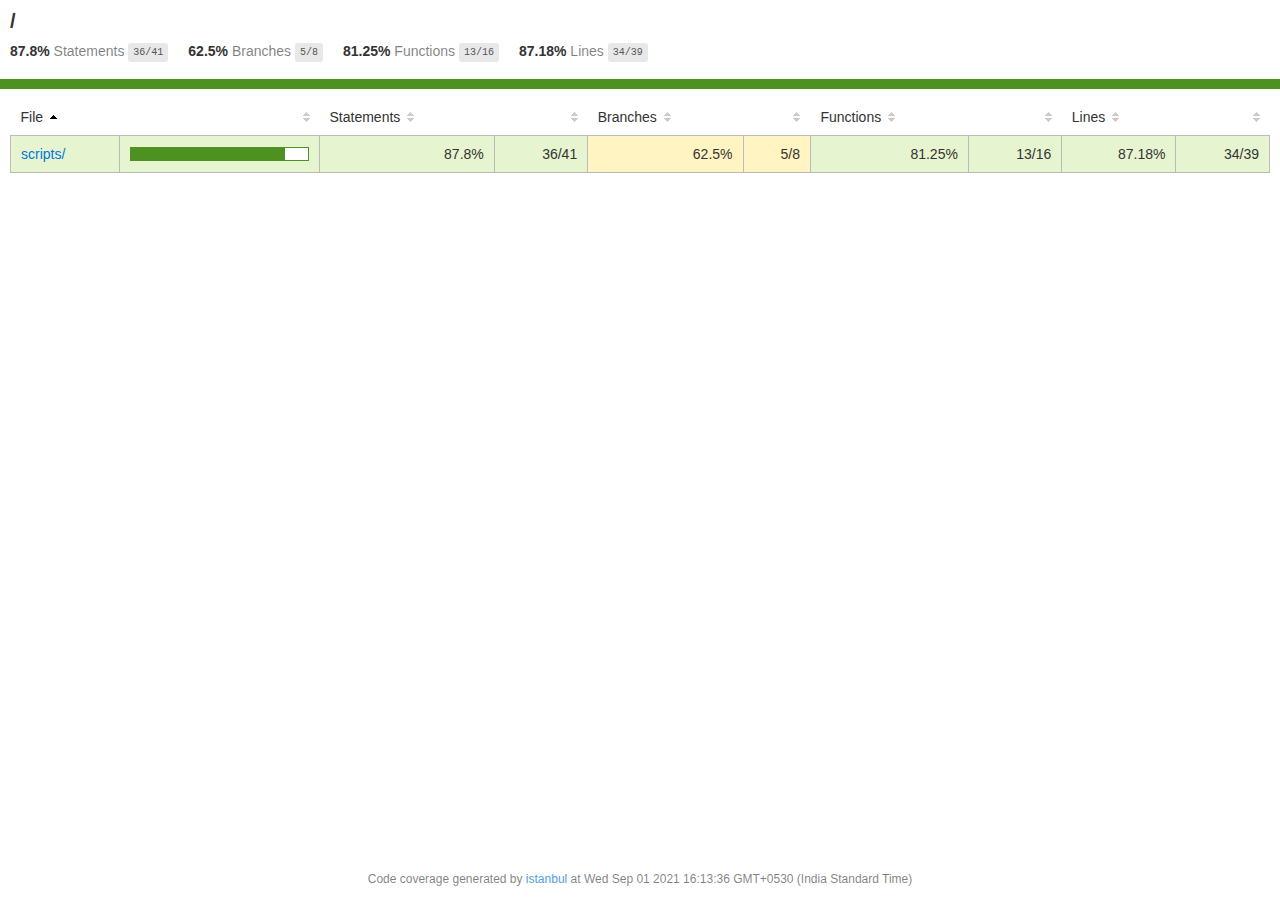
==== coverage/index.html @ 161e3f64 "miro-freshdesk integration basic" ====
<!doctype html>
<html lang="en">
<head>
    <title>Code coverage report for All files</title>
    <meta charset="utf-8" />
    <link rel="stylesheet" href="prettify.css" />
    <link rel="stylesheet" href="base.css" />
    <meta name="viewport" content="width=device-width, initial-scale=1">
    <style type='text/css'>
        .coverage-summary .sorter {
            background-image: url(sort-arrow-sprite.png);
        }
    </style>
</head>
<body>
<div class='wrapper'>
  <div class='pad1'>
    <h1>
      /
    </h1>
    <div class='clearfix'>
      <div class='fl pad1y space-right2'>
        <span class="strong">87.8% </span>
        <span class="quiet">Statements</span>
        <span class='fraction'>36/41</span>
      </div>
      <div class='fl pad1y space-right2'>
        <span class="strong">62.5% </span>
        <span class="quiet">Branches</span>
        <span class='fraction'>5/8</span>
      </div>
      <div class='fl pad1y space-right2'>
        <span class="strong">81.25% </span>
        <span class="quiet">Functions</span>
        <span class='fraction'>13/16</span>
      </div>
      <div class='fl pad1y space-right2'>
        <span class="strong">87.18% </span>
        <span class="quiet">Lines</span>
        <span class='fraction'>34/39</span>
      </div>
    </div>
  </div>
  <div class='status-line high'></div>
<div class="pad1">
<table class="coverage-summary">
<thead>
<tr>
   <th data-col="file" data-fmt="html" data-html="true" class="file">File</th>
   <th data-col="pic" data-type="number" data-fmt="html" data-html="true" class="pic"></th>
   <th data-col="statements" data-type="number" data-fmt="pct" class="pct">Statements</th>
   <th data-col="statements_raw" data-type="number" data-fmt="html" class="abs"></th>
   <th data-col="branches" data-type="number" data-fmt="pct" class="pct">Branches</th>
   <th data-col="branches_raw" data-type="number" data-fmt="html" class="abs"></th>
   <th data-col="functions" data-type="number" data-fmt="pct" class="pct">Functions</th>
   <th data-col="functions_raw" data-type="number" data-fmt="html" class="abs"></th>
   <th data-col="lines" data-type="number" data-fmt="pct" class="pct">Lines</th>
   <th data-col="lines_raw" data-type="number" data-fmt="html" class="abs"></th>
</tr>
</thead>
<tbody><tr>
	<td class="file high" data-value="scripts/"><a href="scripts/index.html">scripts/</a></td>
	<td data-value="87.8" class="pic high"><div class="chart"><div class="cover-fill" style="width: 87%;"></div><div class="cover-empty" style="width:13%;"></div></div></td>
	<td data-value="87.8" class="pct high">87.8%</td>
	<td data-value="41" class="abs high">36/41</td>
	<td data-value="62.5" class="pct medium">62.5%</td>
	<td data-value="8" class="abs medium">5/8</td>
	<td data-value="81.25" class="pct high">81.25%</td>
	<td data-value="16" class="abs high">13/16</td>
	<td data-value="87.18" class="pct high">87.18%</td>
	<td data-value="39" class="abs high">34/39</td>
	</tr>

</tbody>
</table>
</div><div class='push'></div><!-- for sticky footer -->
</div><!-- /wrapper -->
<div class='footer quiet pad2 space-top1 center small'>
  Code coverage
  generated by <a href="http://istanbul-js.org/" target="_blank">istanbul</a> at Wed Sep 01 2021 16:13:36 GMT+0530 (India Standard Time)
</div>
</div>
<script src="prettify.js"></script>
<script>
window.onload = function () {
        if (typeof prettyPrint === 'function') {
            prettyPrint();
        }
};
</script>
<script src="sorter.js"></script>
</body>
</html>
---- coverage/prettify.css ----
.pln{color:#000}@media screen{.str{color:#080}.kwd{color:#008}.com{color:#800}.typ{color:#606}.lit{color:#066}.pun,.opn,.clo{color:#660}.tag{color:#008}.atn{color:#606}.atv{color:#080}.dec,.var{color:#606}.fun{color:red}}@media print,projection{.str{color:#060}.kwd{color:#006;font-weight:bold}.com{color:#600;font-style:italic}.typ{color:#404;font-weight:bold}.lit{color:#044}.pun,.opn,.clo{color:#440}.tag{color:#006;font-weight:bold}.atn{color:#404}.atv{color:#060}}pre.prettyprint{padding:2px;border:1px solid #888}ol.linenums{margin-top:0;margin-bottom:0}li.L0,li.L1,li.L2,li.L3,li.L5,li.L6,li.L7,li.L8{list-style-type:none}li.L1,li.L3,li.L5,li.L7,li.L9{background:#eee}
---- coverage/base.css ----
body, html {
  margin:0; padding: 0;
  height: 100%;
}
body {
    font-family: Helvetica Neue, Helvetica, Arial;
    font-size: 14px;
    color:#333;
}
.small { font-size: 12px; }
*, *:after, *:before {
  -webkit-box-sizing:border-box;
     -moz-box-sizing:border-box;
          box-sizing:border-box;
  }
h1 { font-size: 20px; margin: 0;}
h2 { font-size: 14px; }
pre {
    font: 12px/1.4 Consolas, "Liberation Mono", Menlo, Courier, monospace;
    margin: 0;
    padding: 0;
    -moz-tab-size: 2;
    -o-tab-size:  2;
    tab-size: 2;
}
a { color:#0074D9; text-decoration:none; }
a:hover { text-decoration:underline; }
.strong { font-weight: bold; }
.space-top1 { padding: 10px 0 0 0; }
.pad2y { padding: 20px 0; }
.pad1y { padding: 10px 0; }
.pad2x { padding: 0 20px; }
.pad2 { padding: 20px; }
.pad1 { padding: 10px; }
.space-left2 { padding-left:55px; }
.space-right2 { padding-right:20px; }
.center { text-align:center; }
.clearfix { display:block; }
.clearfix:after {
  content:'';
  display:block;
  height:0;
  clear:both;
  visibility:hidden;
  }
.fl { float: left; }
@media only screen and (max-width:640px) {
  .col3 { width:100%; max-width:100%; }
  .hide-mobile { display:none!important; }
}

.quiet {
  color: #7f7f7f;
  color: rgba(0,0,0,0.5);
}
.quiet a { opacity: 0.7; }

.fraction {
  font-family: Consolas, 'Liberation Mono', Menlo, Courier, monospace;
  font-size: 10px;
  color: #555;
  background: #E8E8E8;
  padding: 4px 5px;
  border-radius: 3px;
  vertical-align: middle;
}

div.path a:link, div.path a:visited { color: #333; }
table.coverage {
  border-collapse: collapse;
  margin: 10px 0 0 0;
  padding: 0;
}

table.coverage td {
  margin: 0;
  padding: 0;
  vertical-align: top;
}
table.coverage td.line-count {
    text-align: right;
    padding: 0 5px 0 20px;
}
table.coverage td.line-coverage {
    text-align: right;
    padding-right: 10px;
    min-width:20px;
}

table.coverage td span.cline-any {
    display: inline-block;
    padding: 0 5px;
    width: 100%;
}
.missing-if-branch {
    display: inline-block;
    margin-right: 5px;
    border-radius: 3px;
    position: relative;
    padding: 0 4px;
    background: #333;
    color: yellow;
}

.skip-if-branch {
    display: none;
    margin-right: 10px;
    position: relative;
    padding: 0 4px;
    background: #ccc;
    color: white;
}
.missing-if-branch .typ, .skip-if-branch .typ {
    color: inherit !important;
}
.coverage-summary {
  border-collapse: collapse;
  width: 100%;
}
.coverage-summary tr { border-bottom: 1px solid #bbb; }
.keyline-all { border: 1px solid #ddd; }
.coverage-summary td, .coverage-summary th { padding: 10px; }
.coverage-summary tbody { border: 1px solid #bbb; }
.coverage-summary td { border-right: 1px solid #bbb; }
.coverage-summary td:last-child { border-right: none; }
.coverage-summary th {
  text-align: left;
  font-weight: normal;
  white-space: nowrap;
}
.coverage-summary th.file { border-right: none !important; }
.coverage-summary th.pct { }
.coverage-summary th.pic,
.coverage-summary th.abs,
.coverage-summary td.pct,
.coverage-summary td.abs { text-align: right; }
.coverage-summary td.file { white-space: nowrap;  }
.coverage-summary td.pic { min-width: 120px !important;  }
.coverage-summary tfoot td { }

.coverage-summary .sorter {
    height: 10px;
    width: 7px;
    display: inline-block;
    margin-left: 0.5em;
    background: url(sort-arrow-sprite.png) no-repeat scroll 0 0 transparent;
}
.coverage-summary .sorted .sorter {
    background-position: 0 -20px;
}
.coverage-summary .sorted-desc .sorter {
    background-position: 0 -10px;
}
.status-line {  height: 10px; }
/* dark red */
.red.solid, .status-line.low, .low .cover-fill { background:#C21F39 }
.low .chart { border:1px solid #C21F39 }
/* medium red */
.cstat-no, .fstat-no, .cbranch-no, .cbranch-no { background:#F6C6CE }
/* light red */
.low, .cline-no { background:#FCE1E5 }
/* light green */
.high, .cline-yes { background:rgb(230,245,208) }
/* medium green */
.cstat-yes { background:rgb(161,215,106) }
/* dark green */
.status-line.high, .high .cover-fill { background:rgb(77,146,33) }
.high .chart { border:1px solid rgb(77,146,33) }
/* dark yellow (gold) */
.medium .chart { border:1px solid #f9cd0b; }
.status-line.medium, .medium .cover-fill { background: #f9cd0b; }
/* light yellow */
.medium { background: #fff4c2; }
/* light gray */
span.cline-neutral { background: #eaeaea; }

.cbranch-no { background:  yellow !important; color: #111; }

.cstat-skip { background: #ddd; color: #111; }
.fstat-skip { background: #ddd; color: #111 !important; }
.cbranch-skip { background: #ddd !important; color: #111; }


.cover-fill, .cover-empty {
  display:inline-block;
  height: 12px;
}
.chart {
  line-height: 0;
}
.cover-empty {
    background: white;
}
.cover-full {
    border-right: none !important;
}
pre.prettyprint {
    border: none !important;
    padding: 0 !important;
    margin: 0 !important;
}
.com { color: #999 !important; }
.ignore-none { color: #999; font-weight: normal; }

.wrapper {
  min-height: 100%;
  height: auto !important;
  height: 100%;
  margin: 0 auto -48px;
}
.footer, .push {
  height: 48px;
}
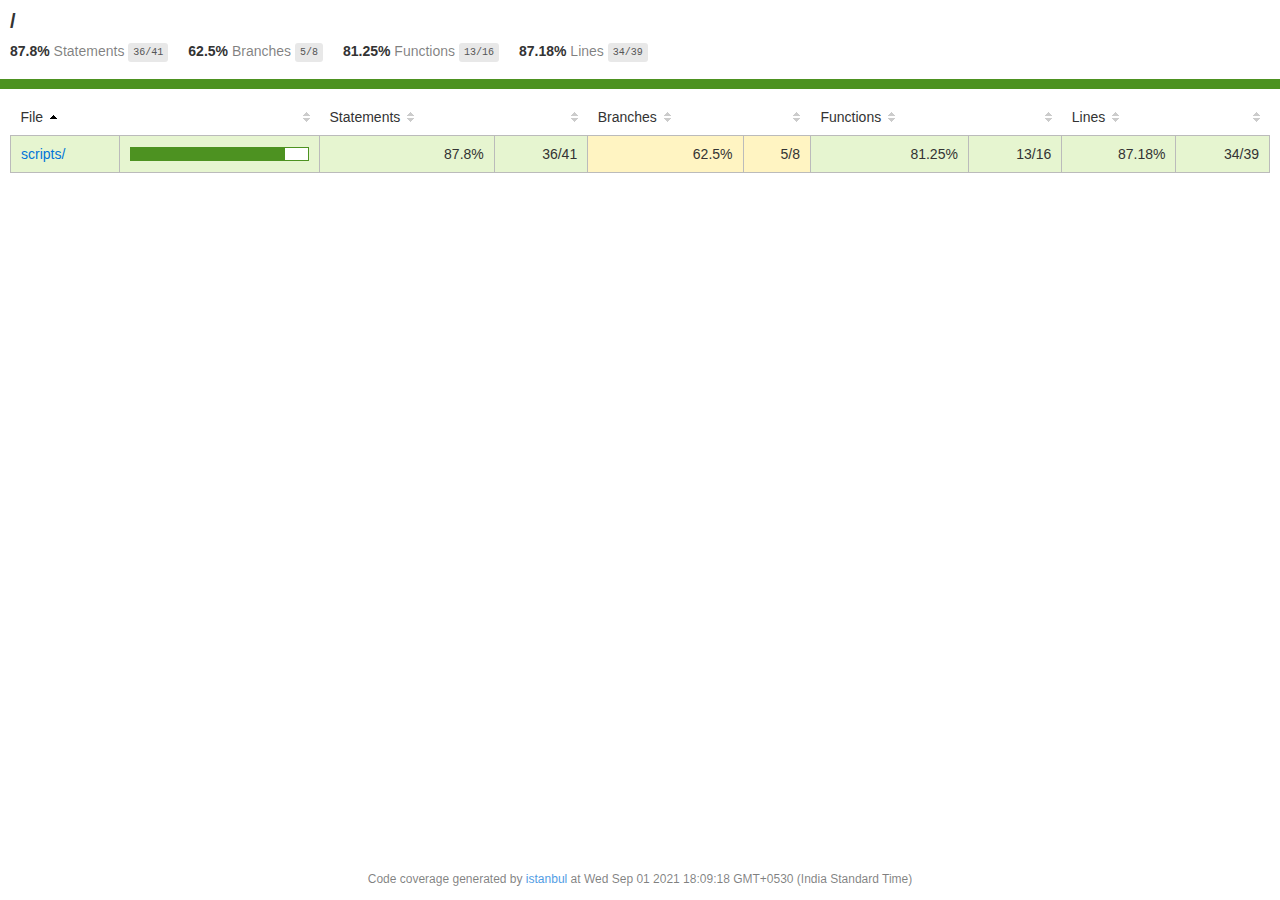
==== commit 0740aa1d: "Error handling & invite to team" ====
--- a/coverage/index.html
+++ b/coverage/index.html
@@ -77,7 +77,7 @@
 </div><!-- /wrapper -->
 <div class='footer quiet pad2 space-top1 center small'>
   Code coverage
-  generated by <a href="http://istanbul-js.org/" target="_blank">istanbul</a> at Wed Sep 01 2021 16:13:36 GMT+0530 (India Standard Time)
+  generated by <a href="http://istanbul-js.org/" target="_blank">istanbul</a> at Wed Sep 01 2021 18:09:18 GMT+0530 (India Standard Time)
 </div>
 </div>
 <script src="prettify.js"></script>
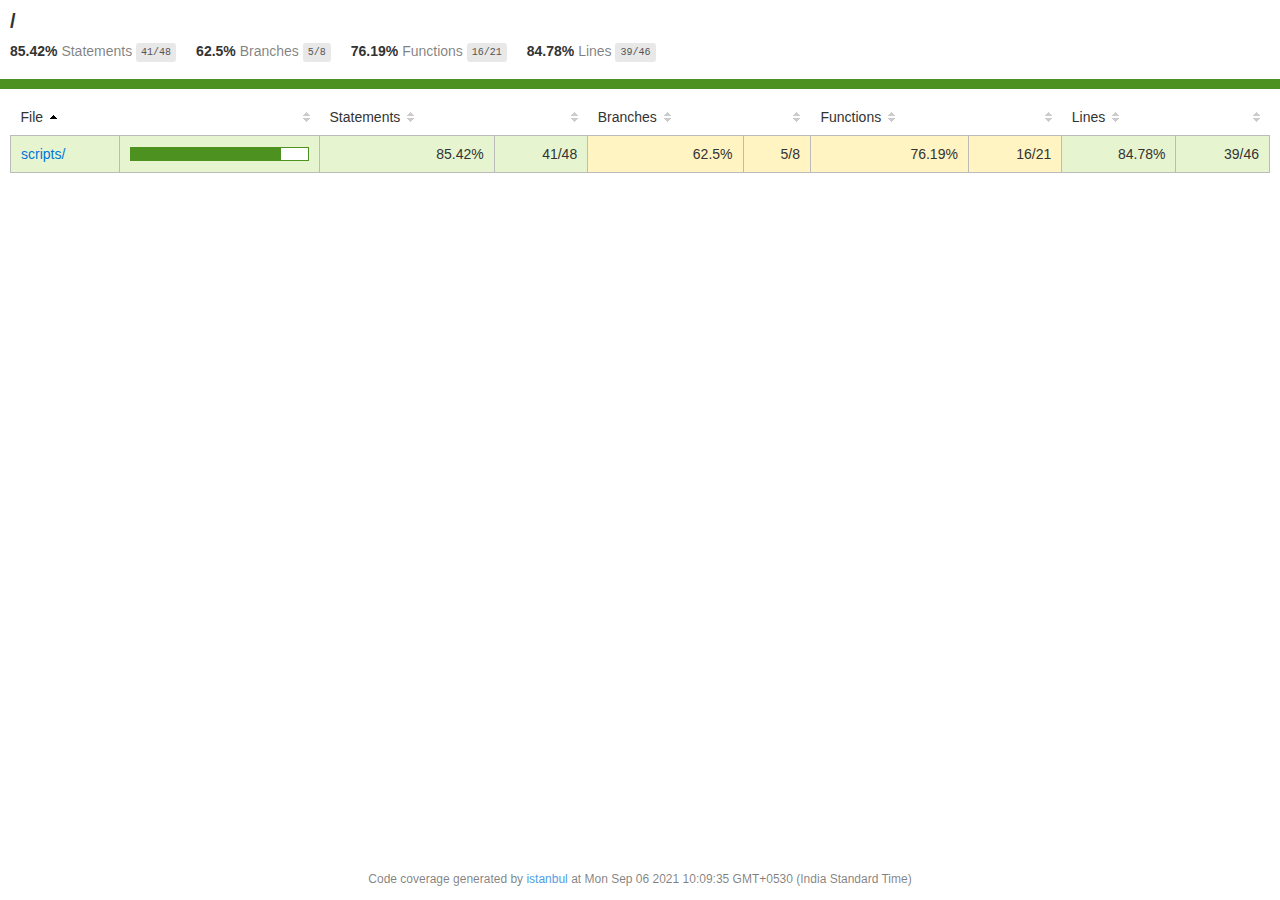
==== commit abe6a62c: "data storage used" ====
--- a/coverage/index.html
+++ b/coverage/index.html
@@ -20,9 +20,9 @@
     </h1>
     <div class='clearfix'>
       <div class='fl pad1y space-right2'>
-        <span class="strong">87.8% </span>
+        <span class="strong">85.42% </span>
         <span class="quiet">Statements</span>
-        <span class='fraction'>36/41</span>
+        <span class='fraction'>41/48</span>
       </div>
       <div class='fl pad1y space-right2'>
         <span class="strong">62.5% </span>
@@ -30,14 +30,14 @@
         <span class='fraction'>5/8</span>
       </div>
       <div class='fl pad1y space-right2'>
-        <span class="strong">81.25% </span>
+        <span class="strong">76.19% </span>
         <span class="quiet">Functions</span>
-        <span class='fraction'>13/16</span>
+        <span class='fraction'>16/21</span>
       </div>
       <div class='fl pad1y space-right2'>
-        <span class="strong">87.18% </span>
+        <span class="strong">84.78% </span>
         <span class="quiet">Lines</span>
-        <span class='fraction'>34/39</span>
+        <span class='fraction'>39/46</span>
       </div>
     </div>
   </div>
@@ -60,15 +60,15 @@
 </thead>
 <tbody><tr>
 	<td class="file high" data-value="scripts/"><a href="scripts/index.html">scripts/</a></td>
-	<td data-value="87.8" class="pic high"><div class="chart"><div class="cover-fill" style="width: 87%;"></div><div class="cover-empty" style="width:13%;"></div></div></td>
-	<td data-value="87.8" class="pct high">87.8%</td>
-	<td data-value="41" class="abs high">36/41</td>
+	<td data-value="85.42" class="pic high"><div class="chart"><div class="cover-fill" style="width: 85%;"></div><div class="cover-empty" style="width:15%;"></div></div></td>
+	<td data-value="85.42" class="pct high">85.42%</td>
+	<td data-value="48" class="abs high">41/48</td>
 	<td data-value="62.5" class="pct medium">62.5%</td>
 	<td data-value="8" class="abs medium">5/8</td>
-	<td data-value="81.25" class="pct high">81.25%</td>
-	<td data-value="16" class="abs high">13/16</td>
-	<td data-value="87.18" class="pct high">87.18%</td>
-	<td data-value="39" class="abs high">34/39</td>
+	<td data-value="76.19" class="pct medium">76.19%</td>
+	<td data-value="21" class="abs medium">16/21</td>
+	<td data-value="84.78" class="pct high">84.78%</td>
+	<td data-value="46" class="abs high">39/46</td>
 	</tr>
 
 </tbody>
@@ -77,7 +77,7 @@
 </div><!-- /wrapper -->
 <div class='footer quiet pad2 space-top1 center small'>
   Code coverage
-  generated by <a href="http://istanbul-js.org/" target="_blank">istanbul</a> at Wed Sep 01 2021 18:09:18 GMT+0530 (India Standard Time)
+  generated by <a href="http://istanbul-js.org/" target="_blank">istanbul</a> at Mon Sep 06 2021 10:09:35 GMT+0530 (India Standard Time)
 </div>
 </div>
 <script src="prettify.js"></script>
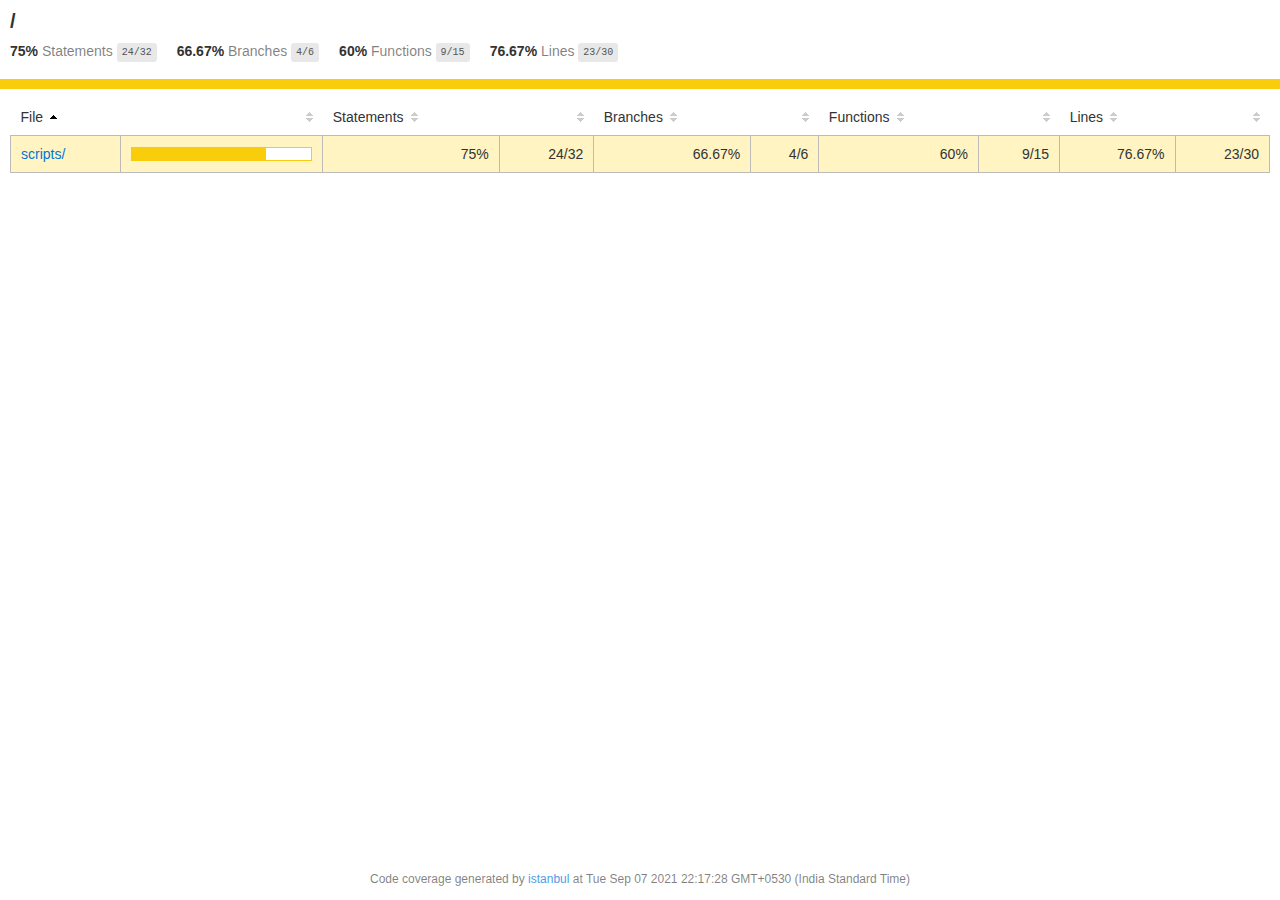
==== commit 51471fd0: "custom app errors resolved" ====
--- a/coverage/index.html
+++ b/coverage/index.html
@@ -20,28 +20,28 @@
     </h1>
     <div class='clearfix'>
       <div class='fl pad1y space-right2'>
-        <span class="strong">85.42% </span>
+        <span class="strong">75% </span>
         <span class="quiet">Statements</span>
-        <span class='fraction'>41/48</span>
+        <span class='fraction'>24/32</span>
       </div>
       <div class='fl pad1y space-right2'>
-        <span class="strong">62.5% </span>
+        <span class="strong">66.67% </span>
         <span class="quiet">Branches</span>
-        <span class='fraction'>5/8</span>
+        <span class='fraction'>4/6</span>
       </div>
       <div class='fl pad1y space-right2'>
-        <span class="strong">76.19% </span>
+        <span class="strong">60% </span>
         <span class="quiet">Functions</span>
-        <span class='fraction'>16/21</span>
+        <span class='fraction'>9/15</span>
       </div>
       <div class='fl pad1y space-right2'>
-        <span class="strong">84.78% </span>
+        <span class="strong">76.67% </span>
         <span class="quiet">Lines</span>
-        <span class='fraction'>39/46</span>
+        <span class='fraction'>23/30</span>
       </div>
     </div>
   </div>
-  <div class='status-line high'></div>
+  <div class='status-line medium'></div>
 <div class="pad1">
 <table class="coverage-summary">
 <thead>
@@ -59,16 +59,16 @@
 </tr>
 </thead>
 <tbody><tr>
-	<td class="file high" data-value="scripts/"><a href="scripts/index.html">scripts/</a></td>
-	<td data-value="85.42" class="pic high"><div class="chart"><div class="cover-fill" style="width: 85%;"></div><div class="cover-empty" style="width:15%;"></div></div></td>
-	<td data-value="85.42" class="pct high">85.42%</td>
-	<td data-value="48" class="abs high">41/48</td>
-	<td data-value="62.5" class="pct medium">62.5%</td>
-	<td data-value="8" class="abs medium">5/8</td>
-	<td data-value="76.19" class="pct medium">76.19%</td>
-	<td data-value="21" class="abs medium">16/21</td>
-	<td data-value="84.78" class="pct high">84.78%</td>
-	<td data-value="46" class="abs high">39/46</td>
+	<td class="file medium" data-value="scripts/"><a href="scripts/index.html">scripts/</a></td>
+	<td data-value="75" class="pic medium"><div class="chart"><div class="cover-fill" style="width: 75%;"></div><div class="cover-empty" style="width:25%;"></div></div></td>
+	<td data-value="75" class="pct medium">75%</td>
+	<td data-value="32" class="abs medium">24/32</td>
+	<td data-value="66.67" class="pct medium">66.67%</td>
+	<td data-value="6" class="abs medium">4/6</td>
+	<td data-value="60" class="pct medium">60%</td>
+	<td data-value="15" class="abs medium">9/15</td>
+	<td data-value="76.67" class="pct medium">76.67%</td>
+	<td data-value="30" class="abs medium">23/30</td>
 	</tr>
 
 </tbody>
@@ -77,7 +77,7 @@
 </div><!-- /wrapper -->
 <div class='footer quiet pad2 space-top1 center small'>
   Code coverage
-  generated by <a href="http://istanbul-js.org/" target="_blank">istanbul</a> at Mon Sep 06 2021 10:09:35 GMT+0530 (India Standard Time)
+  generated by <a href="http://istanbul-js.org/" target="_blank">istanbul</a> at Tue Sep 07 2021 22:17:28 GMT+0530 (India Standard Time)
 </div>
 </div>
 <script src="prettify.js"></script>
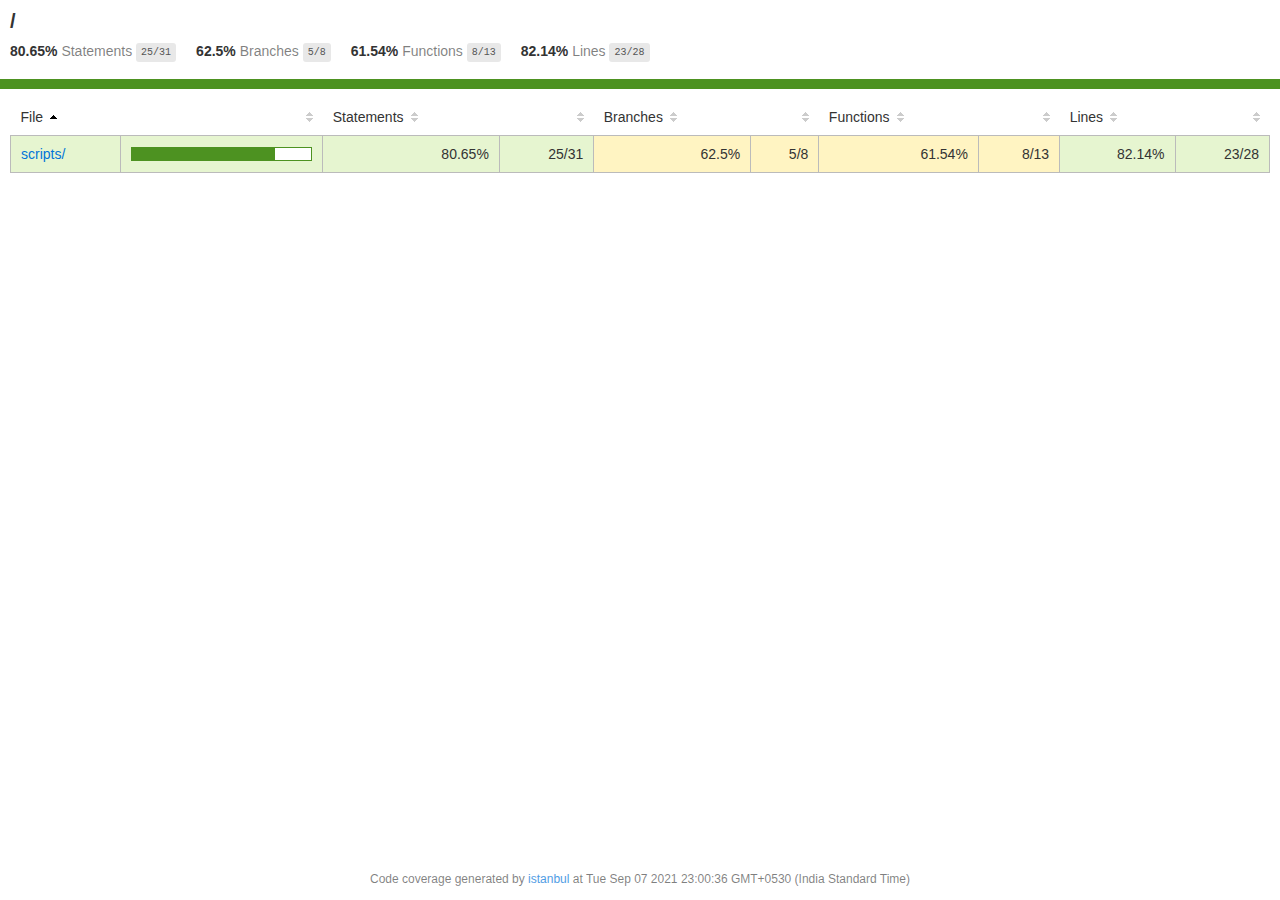
==== commit 62b5bc4a: "data storage revereted to localstorage" ====
--- a/coverage/index.html
+++ b/coverage/index.html
@@ -20,28 +20,28 @@
     </h1>
     <div class='clearfix'>
       <div class='fl pad1y space-right2'>
-        <span class="strong">75% </span>
+        <span class="strong">80.65% </span>
         <span class="quiet">Statements</span>
-        <span class='fraction'>24/32</span>
+        <span class='fraction'>25/31</span>
       </div>
       <div class='fl pad1y space-right2'>
-        <span class="strong">66.67% </span>
+        <span class="strong">62.5% </span>
         <span class="quiet">Branches</span>
-        <span class='fraction'>4/6</span>
+        <span class='fraction'>5/8</span>
       </div>
       <div class='fl pad1y space-right2'>
-        <span class="strong">60% </span>
+        <span class="strong">61.54% </span>
         <span class="quiet">Functions</span>
-        <span class='fraction'>9/15</span>
+        <span class='fraction'>8/13</span>
       </div>
       <div class='fl pad1y space-right2'>
-        <span class="strong">76.67% </span>
+        <span class="strong">82.14% </span>
         <span class="quiet">Lines</span>
-        <span class='fraction'>23/30</span>
+        <span class='fraction'>23/28</span>
       </div>
     </div>
   </div>
-  <div class='status-line medium'></div>
+  <div class='status-line high'></div>
 <div class="pad1">
 <table class="coverage-summary">
 <thead>
@@ -59,16 +59,16 @@
 </tr>
 </thead>
 <tbody><tr>
-	<td class="file medium" data-value="scripts/"><a href="scripts/index.html">scripts/</a></td>
-	<td data-value="75" class="pic medium"><div class="chart"><div class="cover-fill" style="width: 75%;"></div><div class="cover-empty" style="width:25%;"></div></div></td>
-	<td data-value="75" class="pct medium">75%</td>
-	<td data-value="32" class="abs medium">24/32</td>
-	<td data-value="66.67" class="pct medium">66.67%</td>
-	<td data-value="6" class="abs medium">4/6</td>
-	<td data-value="60" class="pct medium">60%</td>
-	<td data-value="15" class="abs medium">9/15</td>
-	<td data-value="76.67" class="pct medium">76.67%</td>
-	<td data-value="30" class="abs medium">23/30</td>
+	<td class="file high" data-value="scripts/"><a href="scripts/index.html">scripts/</a></td>
+	<td data-value="80.65" class="pic high"><div class="chart"><div class="cover-fill" style="width: 80%;"></div><div class="cover-empty" style="width:20%;"></div></div></td>
+	<td data-value="80.65" class="pct high">80.65%</td>
+	<td data-value="31" class="abs high">25/31</td>
+	<td data-value="62.5" class="pct medium">62.5%</td>
+	<td data-value="8" class="abs medium">5/8</td>
+	<td data-value="61.54" class="pct medium">61.54%</td>
+	<td data-value="13" class="abs medium">8/13</td>
+	<td data-value="82.14" class="pct high">82.14%</td>
+	<td data-value="28" class="abs high">23/28</td>
 	</tr>
 
 </tbody>
@@ -77,7 +77,7 @@
 </div><!-- /wrapper -->
 <div class='footer quiet pad2 space-top1 center small'>
   Code coverage
-  generated by <a href="http://istanbul-js.org/" target="_blank">istanbul</a> at Tue Sep 07 2021 22:17:28 GMT+0530 (India Standard Time)
+  generated by <a href="http://istanbul-js.org/" target="_blank">istanbul</a> at Tue Sep 07 2021 23:00:36 GMT+0530 (India Standard Time)
 </div>
 </div>
 <script src="prettify.js"></script>
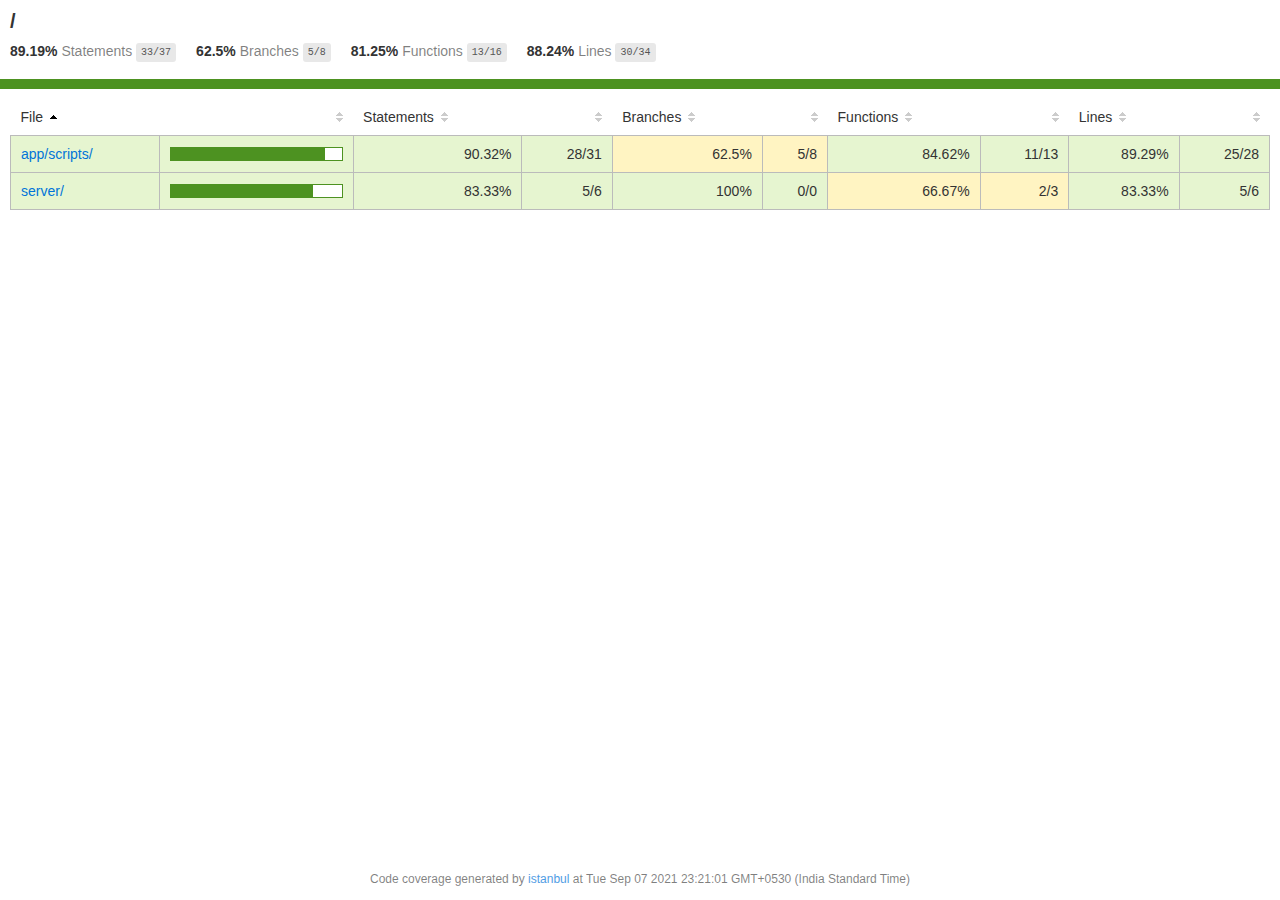
==== commit 2b012b26: "modal bug fix" ====
--- a/coverage/index.html
+++ b/coverage/index.html
@@ -20,9 +20,9 @@
     </h1>
     <div class='clearfix'>
       <div class='fl pad1y space-right2'>
-        <span class="strong">80.65% </span>
+        <span class="strong">89.19% </span>
         <span class="quiet">Statements</span>
-        <span class='fraction'>25/31</span>
+        <span class='fraction'>33/37</span>
       </div>
       <div class='fl pad1y space-right2'>
         <span class="strong">62.5% </span>
@@ -30,14 +30,14 @@
         <span class='fraction'>5/8</span>
       </div>
       <div class='fl pad1y space-right2'>
-        <span class="strong">61.54% </span>
+        <span class="strong">81.25% </span>
         <span class="quiet">Functions</span>
-        <span class='fraction'>8/13</span>
+        <span class='fraction'>13/16</span>
       </div>
       <div class='fl pad1y space-right2'>
-        <span class="strong">82.14% </span>
+        <span class="strong">88.24% </span>
         <span class="quiet">Lines</span>
-        <span class='fraction'>23/28</span>
+        <span class='fraction'>30/34</span>
       </div>
     </div>
   </div>
@@ -59,16 +59,29 @@
 </tr>
 </thead>
 <tbody><tr>
-	<td class="file high" data-value="scripts/"><a href="scripts/index.html">scripts/</a></td>
-	<td data-value="80.65" class="pic high"><div class="chart"><div class="cover-fill" style="width: 80%;"></div><div class="cover-empty" style="width:20%;"></div></div></td>
-	<td data-value="80.65" class="pct high">80.65%</td>
-	<td data-value="31" class="abs high">25/31</td>
+	<td class="file high" data-value="app/scripts/"><a href="app/scripts/index.html">app/scripts/</a></td>
+	<td data-value="90.32" class="pic high"><div class="chart"><div class="cover-fill" style="width: 90%;"></div><div class="cover-empty" style="width:10%;"></div></div></td>
+	<td data-value="90.32" class="pct high">90.32%</td>
+	<td data-value="31" class="abs high">28/31</td>
 	<td data-value="62.5" class="pct medium">62.5%</td>
 	<td data-value="8" class="abs medium">5/8</td>
-	<td data-value="61.54" class="pct medium">61.54%</td>
-	<td data-value="13" class="abs medium">8/13</td>
-	<td data-value="82.14" class="pct high">82.14%</td>
-	<td data-value="28" class="abs high">23/28</td>
+	<td data-value="84.62" class="pct high">84.62%</td>
+	<td data-value="13" class="abs high">11/13</td>
+	<td data-value="89.29" class="pct high">89.29%</td>
+	<td data-value="28" class="abs high">25/28</td>
+	</tr>
+
+<tr>
+	<td class="file high" data-value="server/"><a href="server/index.html">server/</a></td>
+	<td data-value="83.33" class="pic high"><div class="chart"><div class="cover-fill" style="width: 83%;"></div><div class="cover-empty" style="width:17%;"></div></div></td>
+	<td data-value="83.33" class="pct high">83.33%</td>
+	<td data-value="6" class="abs high">5/6</td>
+	<td data-value="100" class="pct high">100%</td>
+	<td data-value="0" class="abs high">0/0</td>
+	<td data-value="66.67" class="pct medium">66.67%</td>
+	<td data-value="3" class="abs medium">2/3</td>
+	<td data-value="83.33" class="pct high">83.33%</td>
+	<td data-value="6" class="abs high">5/6</td>
 	</tr>
 
 </tbody>
@@ -77,7 +90,7 @@
 </div><!-- /wrapper -->
 <div class='footer quiet pad2 space-top1 center small'>
   Code coverage
-  generated by <a href="http://istanbul-js.org/" target="_blank">istanbul</a> at Tue Sep 07 2021 23:00:36 GMT+0530 (India Standard Time)
+  generated by <a href="http://istanbul-js.org/" target="_blank">istanbul</a> at Tue Sep 07 2021 23:21:01 GMT+0530 (India Standard Time)
 </div>
 </div>
 <script src="prettify.js"></script>
